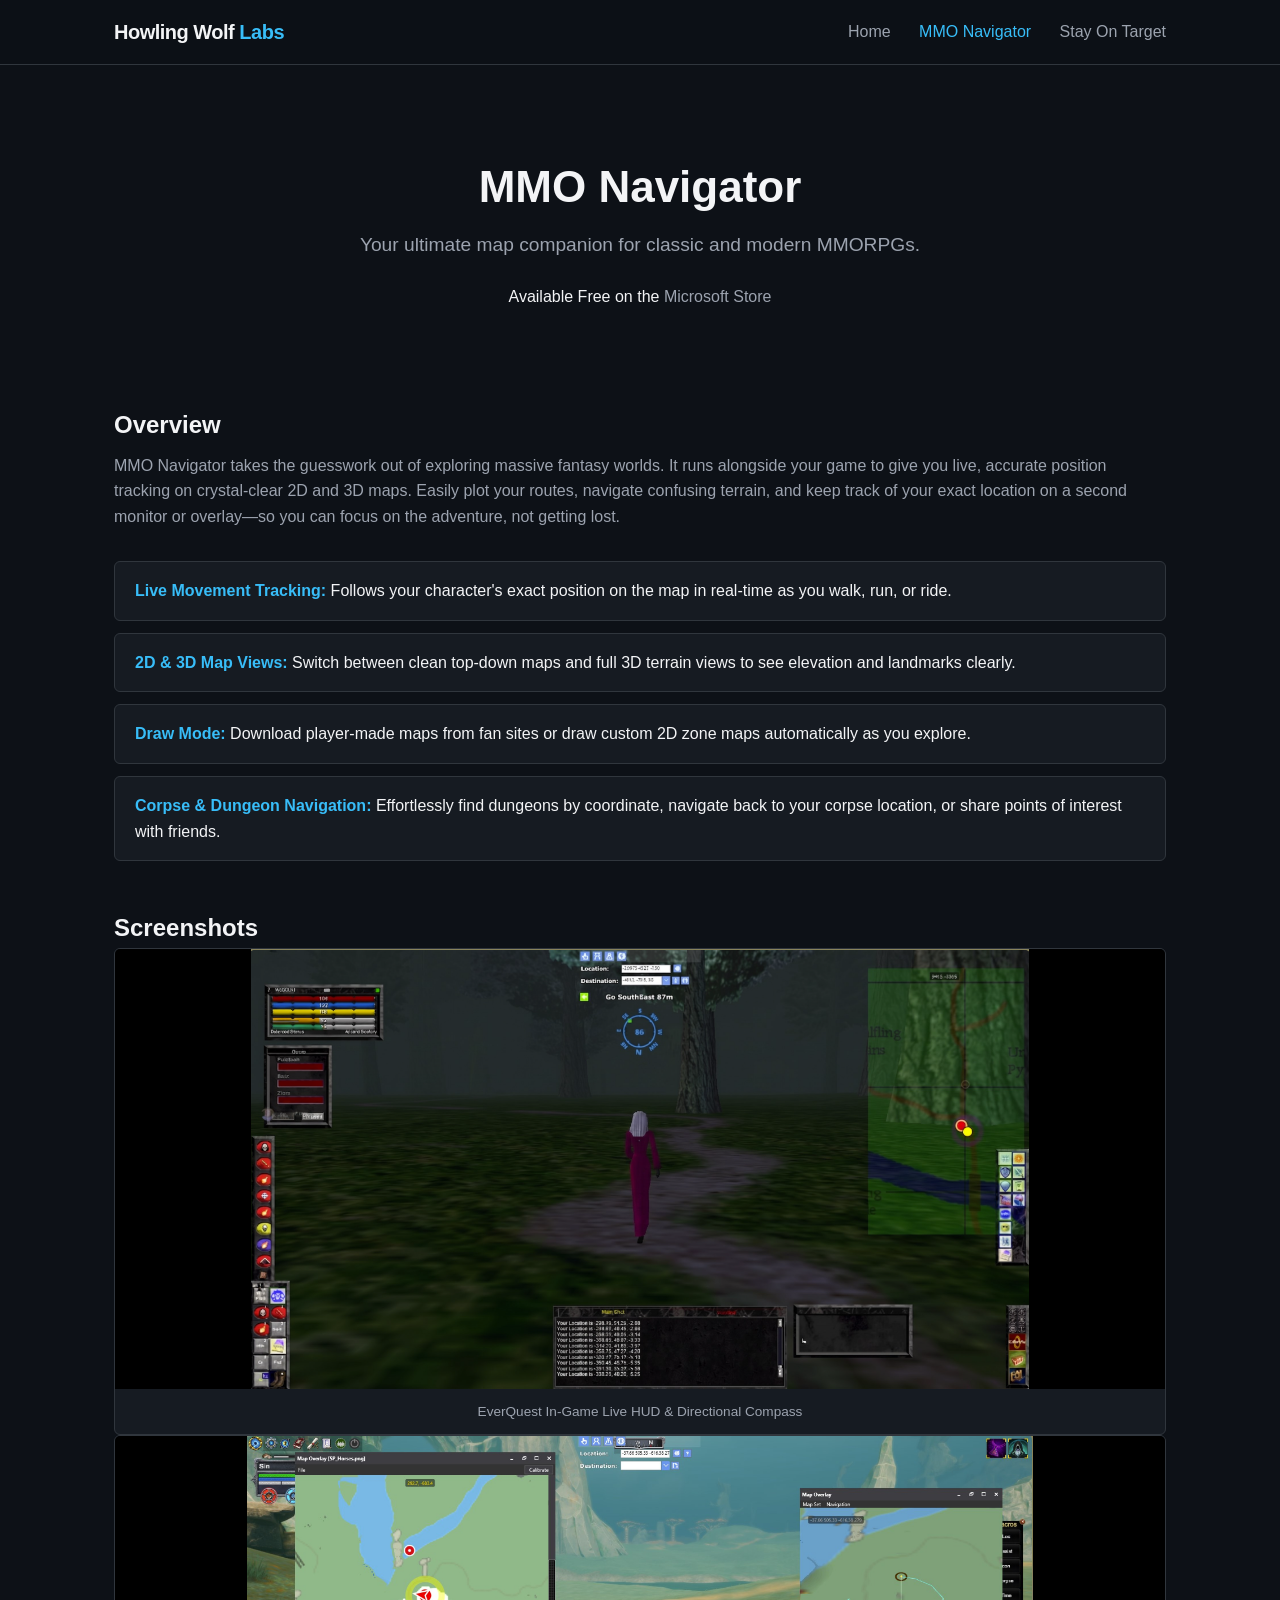
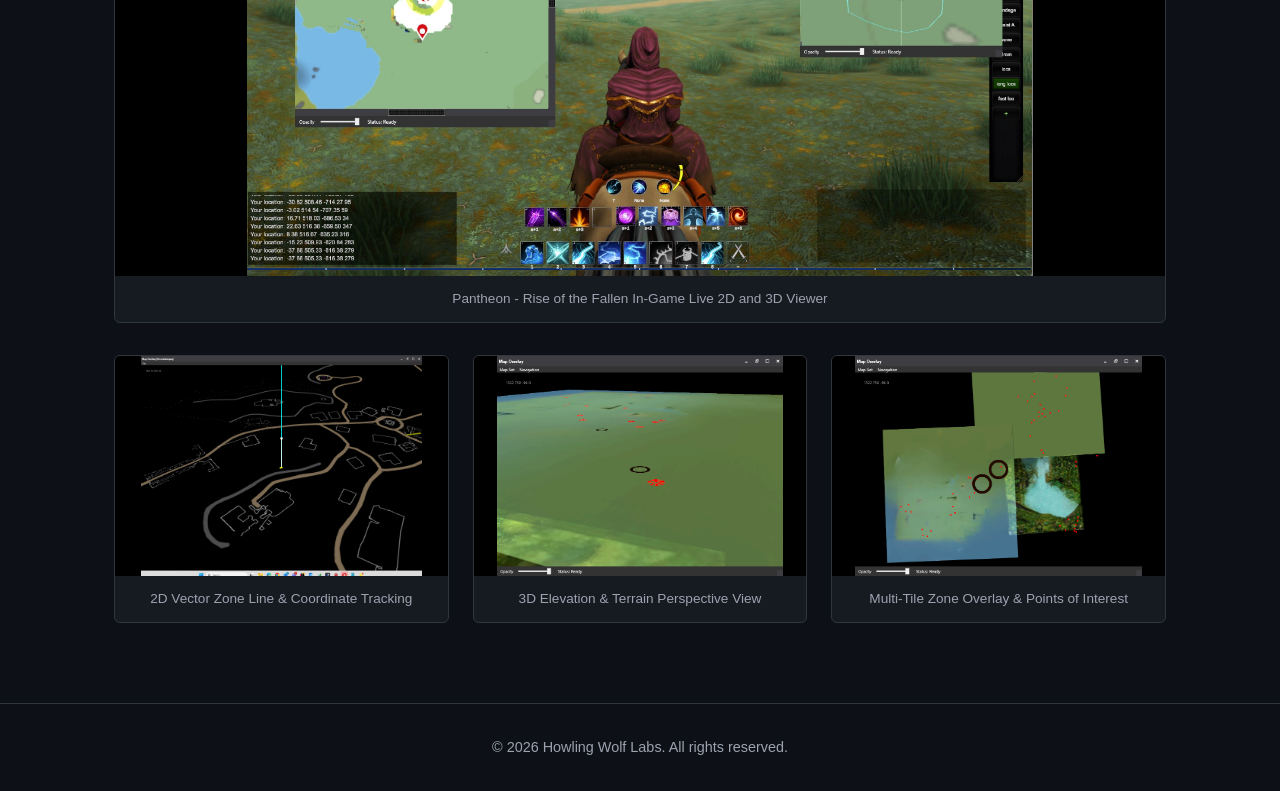
==== mmo-navigator.html @ 1f8c6275 "Initial commit of Howling Wolf Labs static website and assets" ====
<!DOCTYPE html>
<html lang="en">
<head>
  <meta charset="UTF-8">
  <meta name="viewport" content="width=device-width, initial-scale=1.0">
  <title>MMO Navigator | Howling Wolf Labs</title>
  <link rel="stylesheet" href="styles.css">
</head>
<body>

  <header>
    <div class="nav-container">
      <a href="index.html" class="brand-logo">Howling Wolf <span>Labs</span></a>
      <nav>
        <a href="index.html">Home</a>
        <a href="mmo-navigator.html" class="active">MMO Navigator</a>
        <a href="stay-on-target.html">Stay On Target</a>
      </nav>
    </div>
  </header>

  <main>
    <section class="hero">
      <h1>MMO Navigator</h1>
      <p>Your ultimate map companion for classic and modern MMORPGs.</p>
      <div style="margin-top: 1.5rem;">
        <span class="badge" style="font-size: 1rem; padding: 0.4rem 1rem;">Available Free on the <a href="https://apps.microsoft.com/detail/9nkb40c027n7?hl=en-US&gl=US" alt="store listing">Microsoft Store</a></span>
      </div>
    </section>

    <section>
      <h2>Overview</h2>
      <p style="color: var(--text-muted); margin-top: 0.5rem;">
        MMO Navigator takes the guesswork out of exploring massive fantasy worlds. It runs alongside your game to give you live, accurate position tracking on crystal-clear 2D and 3D maps. Easily plot your routes, navigate confusing terrain, and keep track of your exact location on a second monitor or overlay—so you can focus on the adventure, not getting lost.
      </p>

      <ul class="features-list">
        <li><strong>Live Movement Tracking:</strong> Follows your character's exact position on the map in real-time as you walk, run, or ride.</li>
        <li><strong>2D & 3D Map Views:</strong> Switch between clean top-down maps and full 3D terrain views to see elevation and landmarks clearly.</li>
        <li><strong>Draw Mode:</strong> Download player-made maps from fan sites or draw custom 2D zone maps automatically as you explore.</li>
        <li><strong>Corpse & Dungeon Navigation:</strong> Effortlessly find dungeons by coordinate, navigate back to your corpse location, or share points of interest with friends.</li>
      </ul>
    </section>

    <section style="margin-top: 3rem;">
      <h2>Screenshots</h2>
        <div class="gallery-item gallery-item-big">
          <img src="assets/Screenshot 2026-09-18 104952.png" alt="In-Game HUD Overlay">
          <p>EverQuest In-Game Live HUD & Directional Compass</p>
        </div>
        <div class="gallery-item gallery-item-big">
          <img src="assets/Screenshot 2026-09-18 104630.png" alt="In-Game HUD Overlay">
          <p>Pantheon - Rise of the Fallen In-Game Live 2D and 3D Viewer</p>
        </div>
      </div>

      <div class="gallery">
        <div class="gallery-item">
          <img src="assets/Screenshot 2026-08-17 093615.png" alt="2D Zone Line Map">
          <p>2D Vector Zone Line & Coordinate Tracking</p>
        </div>
        <div class="gallery-item">
          <img src="assets/Screenshot 2026-08-21 115221.png" alt="3D Terrain Perspective View">
          <p>3D Elevation & Terrain Perspective View</p>
        </div>
        <div class="gallery-item">
          <img src="assets/Screenshot 2026-08-21 115256.png" alt="Overhead Multi-Zone Overlay">
          <p>Multi-Tile Zone Overlay & Points of Interest</p>
        </div>
      </div>
    </section>
  </main>

  <footer>
    <p>&copy; 2026 Howling Wolf Labs. All rights reserved.</p>
  </footer>

</body>
</html>
---- styles.css ----
/* Howling Wolf Labs - Modern Dark/Clean Theme */
:root {
  --bg-color: #0d1117;
  --card-bg: #161b22;
  --accent-color: #38bdf8;
  --accent-hover: #0284c7;
  --text-main: #f3f4f6;
  --text-muted: #9ca3af;
  --border-color: #30363d;
  --font-family: -apple-system, BlinkMacSystemFont, "Segoe UI", Roboto, Helvetica, Arial, sans-serif;
}

* {
  box-sizing: border-box;
  margin: 0;
  padding: 0;
}

body {
  background-color: var(--bg-color);
  color: var(--text-main);
  font-family: var(--font-family);
  line-height: 1.6;
  display: flex;
  flex-direction: column;
  min-height: 100vh;
}

/* Header & Navigation */
header {
  border-bottom: 1px solid var(--border-color);
  background-color: rgba(13, 17, 23, 0.9);
  position: sticky;
  top: 0;
  z-index: 100;
  backdrop-filter: blur(8px);
}

.nav-container {
  max-width: 1100px;
  margin: 0 auto;
  display: flex;
  justify-content: space-between;
  align-items: center;
  padding: 1rem 1.5rem;
}

.brand-logo {
  font-size: 1.25rem;
  font-weight: 700;
  color: var(--text-main);
  text-decoration: none;
  letter-spacing: -0.5px;
}

.brand-logo span {
  color: var(--accent-color);
}

nav a {
  color: var(--text-muted);
  text-decoration: none;
  margin-left: 1.5rem;
  font-weight: 500;
  transition: color 0.2s;
}

nav a:hover, nav a.active {
  color: var(--accent-color);
}

a {
  color: var(--text-muted);
  text-decoration: none;
  font-weight: 500;
  transition: color 0.2s;
}

a:hover, nav a.active {
  color: var(--accent-color);
}

/* Main Content & Layout */
main {
  flex: 1;
  max-width: 1100px;
  width: 100%;
  margin: 0 auto;
  padding: 3rem 1.5rem;
}

.hero {
  text-align: center;
  padding: 3rem 1rem;
  max-width: 800px;
  margin: 0 auto 3rem auto;
}

.hero h1 {
  font-size: 2.75rem;
  margin-bottom: 1rem;
  line-height: 1.2;
}

.hero p {
  font-size: 1.2rem;
  color: var(--text-muted);
}

/* Product Cards Grid */
.grid {
  display: grid;
  grid-template-columns: repeat(auto-fit, minmax(320px, 1fr));
  gap: 2rem;
}

.card {
  background-color: var(--card-bg);
  border: 1px solid var(--border-color);
  border-radius: 8px;
  padding: 2rem;
  display: flex;
  flex-direction: column;
  justify-content: space-between;
  transition: transform 0.2s, border-color 0.2s;
}

.card:hover {
  border-color: var(--accent-color);
  transform: translateY(-2px);
}

.card h2 {
  font-size: 1.5rem;
  margin-bottom: 0.5rem;
}

.card .badge {
  display: inline-block;
  background-color: rgba(56, 189, 248, 0.1);
  color: var(--accent-color);
  font-size: 0.8rem;
  padding: 0.2rem 0.6rem;
  border-radius: 4px;
  margin-bottom: 1rem;
  font-weight: 600;
}

.card p {
  color: var(--text-muted);
  margin-bottom: 1.5rem;
}

/* Buttons */
.btn {
  display: inline-block;
  background-color: var(--accent-color);
  color: #000;
  padding: 0.75rem 1.25rem;
  border-radius: 6px;
  font-weight: 600;
  text-decoration: none;
  text-align: center;
  transition: background-color 0.2s;
}

.btn:hover {
  background-color: var(--accent-hover);
}

.btn-secondary {
  background-color: transparent;
  color: var(--text-main);
  border: 1px solid var(--border-color);
}

.btn-secondary:hover {
  background-color: var(--border-color);
}

/* Image Galleries */
.gallery {
  display: grid;
  grid-template-columns: repeat(auto-fit, minmax(280px, 1fr));
  gap: 1.5rem;
  margin: 2rem 0;
}

.gallery-item {
  background: var(--card-bg);
  border: 1px solid var(--border-color);
  border-radius: 6px;
  overflow: hidden;
}

.gallery-item img {
  width: 100%;
  height: 220px;
  object-fit: contain; /* Keeps original aspect ratio with letterboxing */
  background-color: #000;
  display: block;
}

.gallery-item p {
  padding: 0.75rem;
  font-size: 0.85rem;
  color: var(--text-muted);
  text-align: center;
}

.gallery-item-big img {
  width: 100%;
  height: 440px;
}

/* Feature Bullet Lists */
.features-list {
  margin: 2rem 0;
  list-style-type: none;
}

.features-list li {
  background: var(--card-bg);
  border: 1px solid var(--border-color);
  padding: 1rem 1.25rem;
  border-radius: 6px;
  margin-bottom: 0.75rem;
}

.features-list strong {
  color: var(--accent-color);
}

/* Footer */
footer {
  border-top: 1px solid var(--border-color);
  padding: 2rem 1.5rem;
  text-align: center;
  color: var(--text-muted);
  font-size: 0.9rem;
}
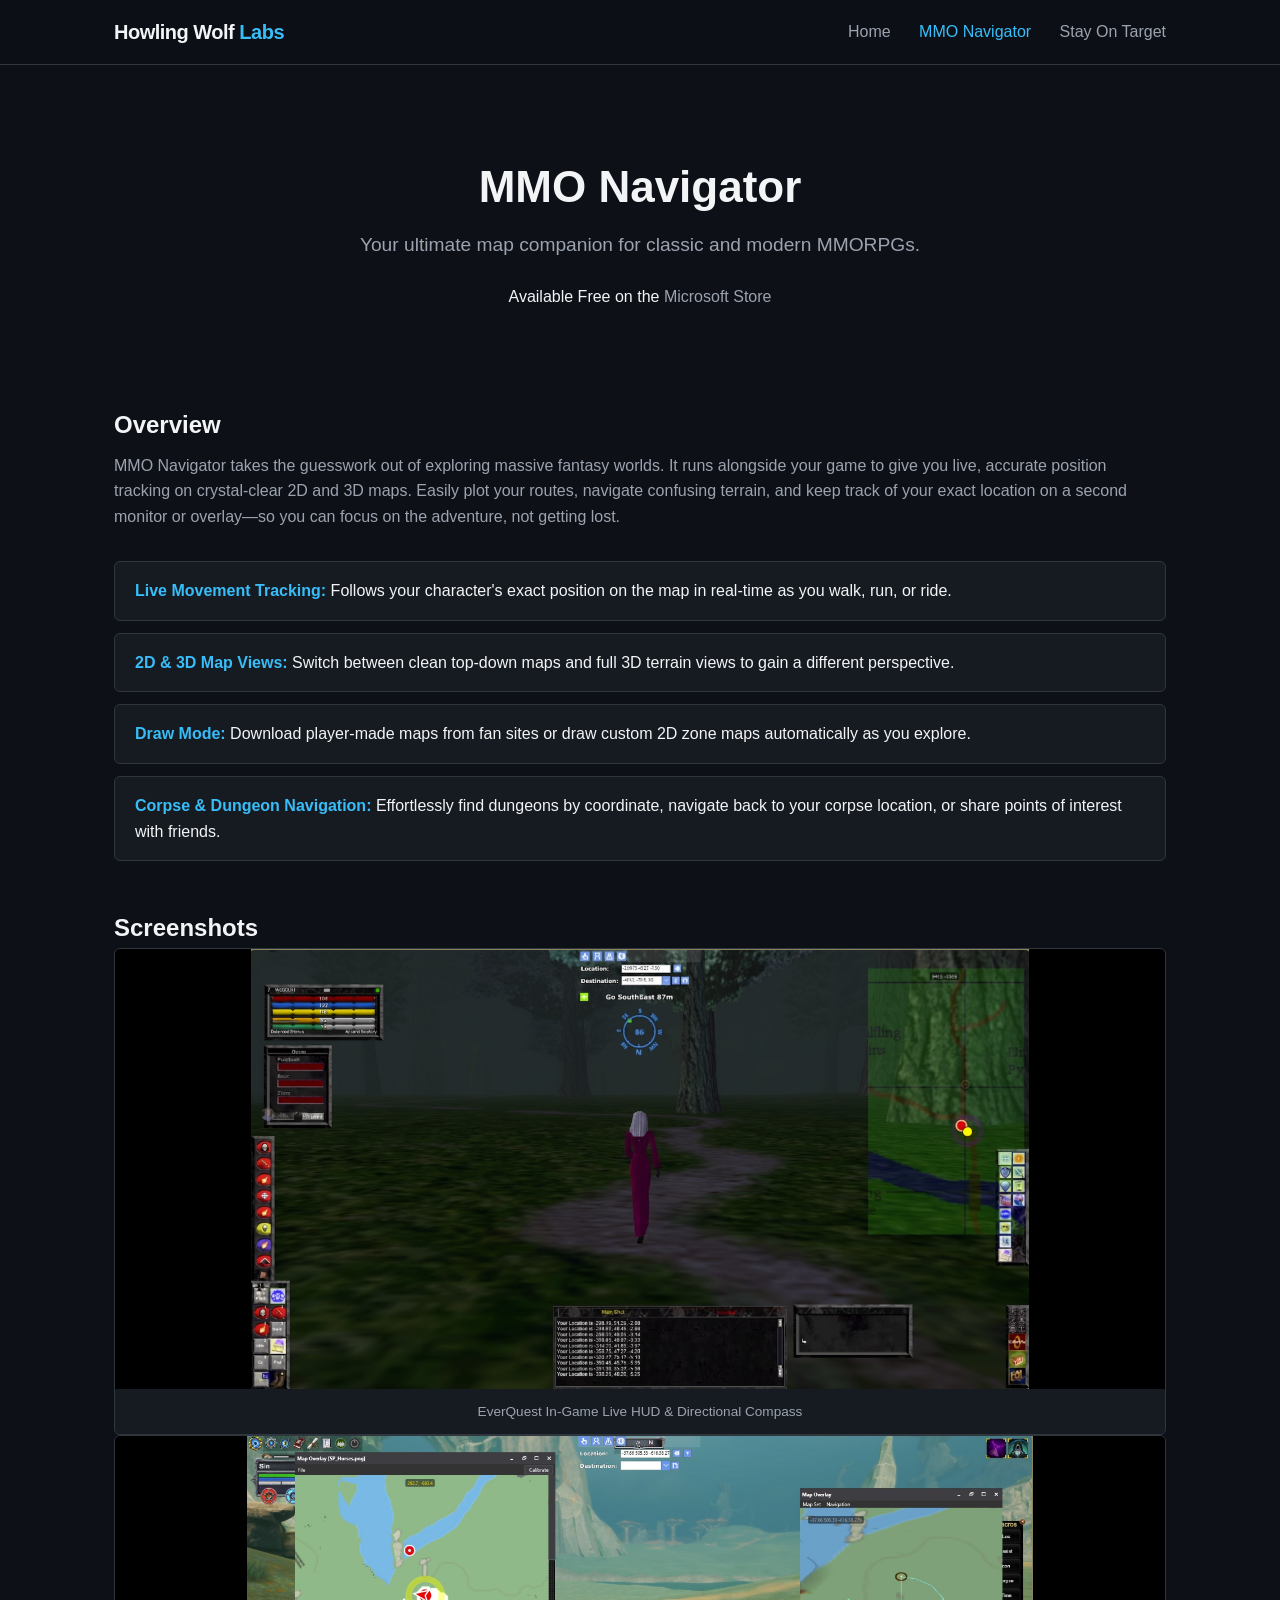
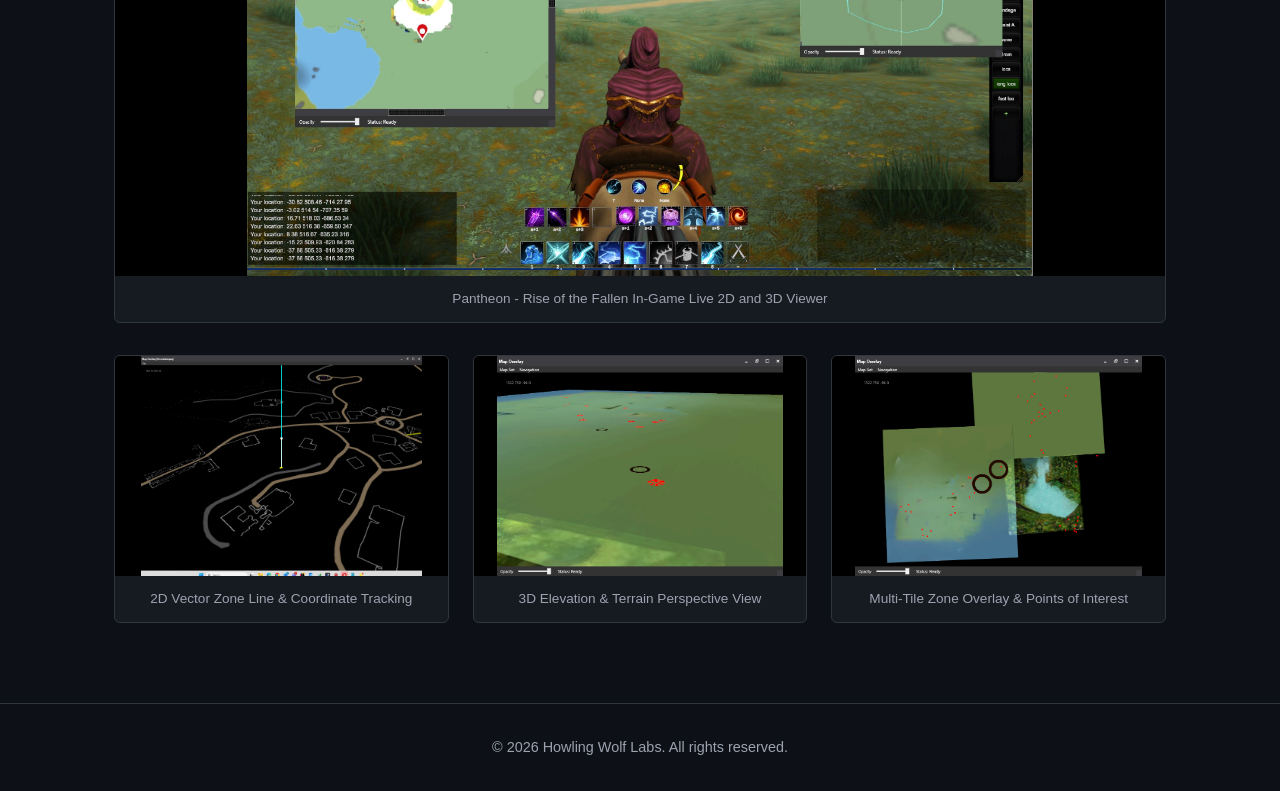
==== commit 1ca161b6: "Add files via upload" ====
--- a/mmo-navigator.html
+++ b/mmo-navigator.html
@@ -36,7 +36,7 @@
 
       <ul class="features-list">
         <li><strong>Live Movement Tracking:</strong> Follows your character's exact position on the map in real-time as you walk, run, or ride.</li>
-        <li><strong>2D & 3D Map Views:</strong> Switch between clean top-down maps and full 3D terrain views to see elevation and landmarks clearly.</li>
+        <li><strong>2D & 3D Map Views:</strong> Switch between clean top-down maps and full 3D terrain views to gain a different perspective.</li>
         <li><strong>Draw Mode:</strong> Download player-made maps from fan sites or draw custom 2D zone maps automatically as you explore.</li>
         <li><strong>Corpse & Dungeon Navigation:</strong> Effortlessly find dungeons by coordinate, navigate back to your corpse location, or share points of interest with friends.</li>
       </ul>
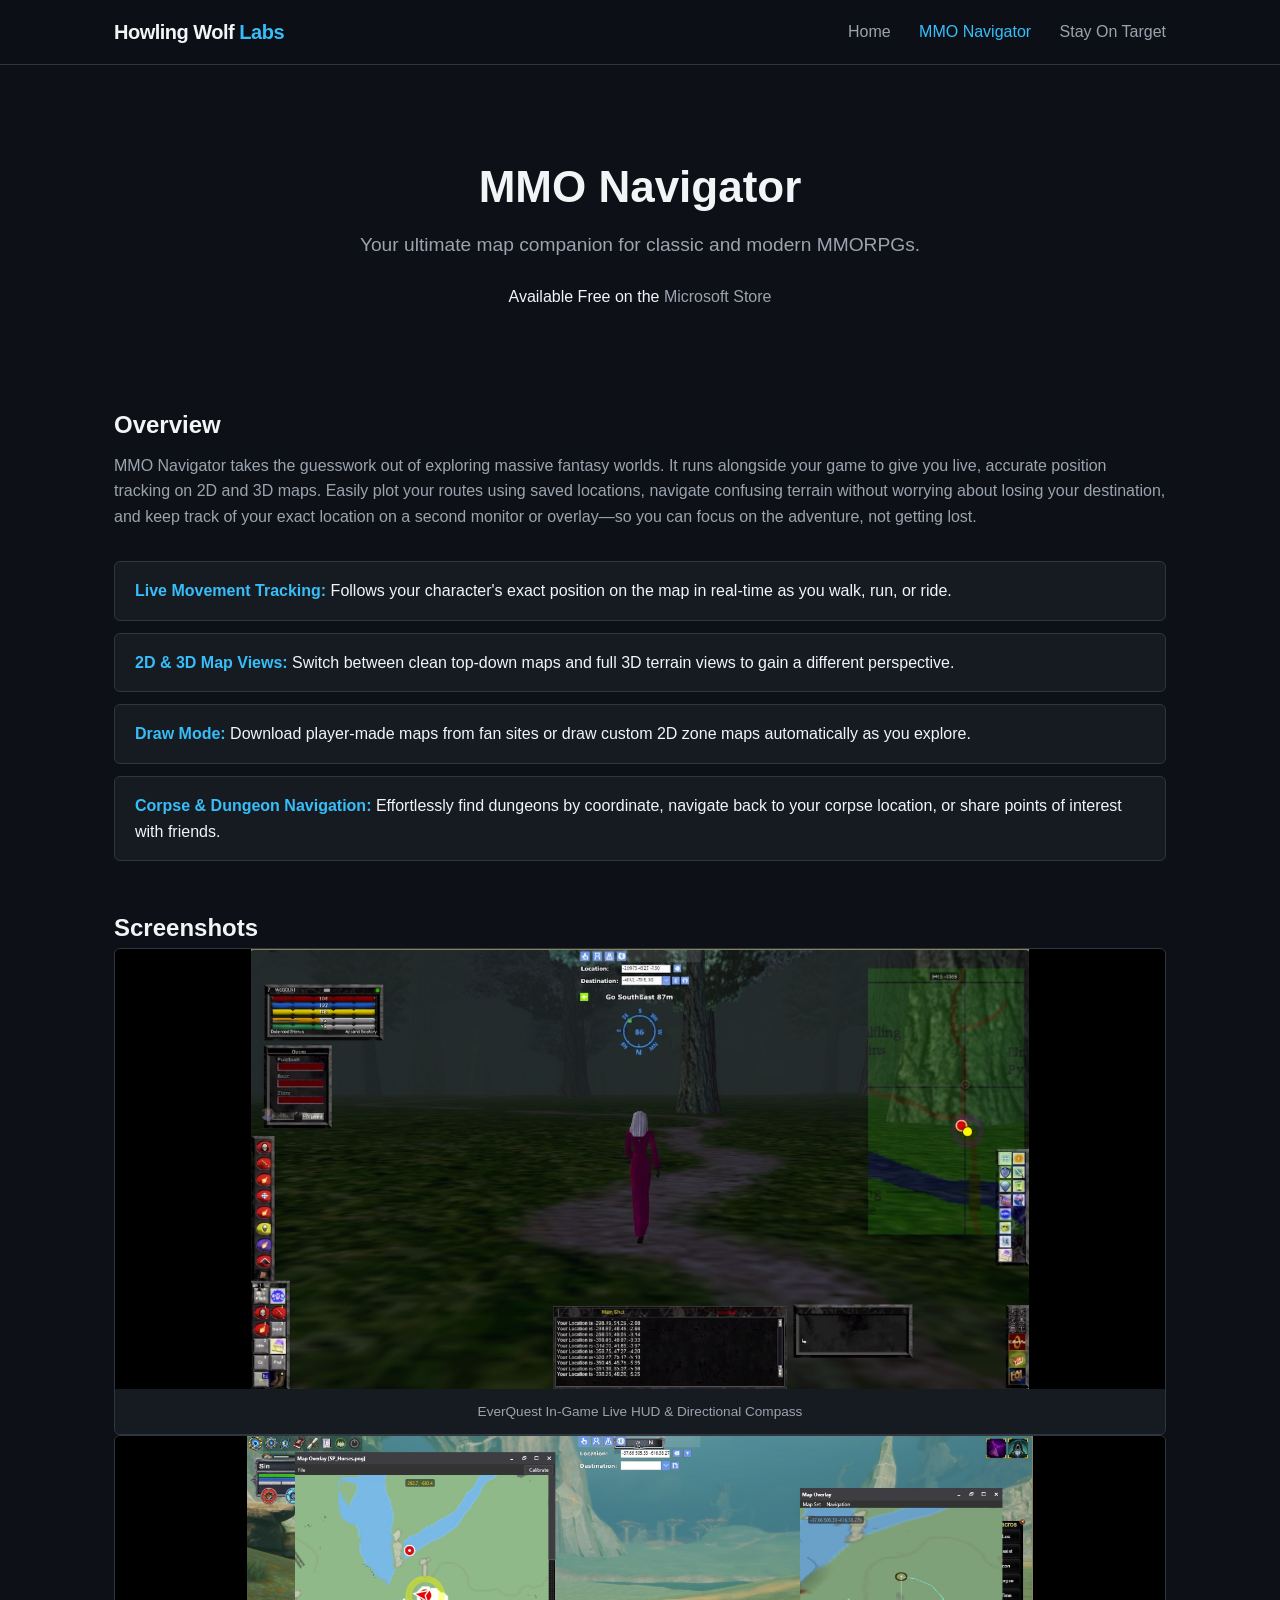
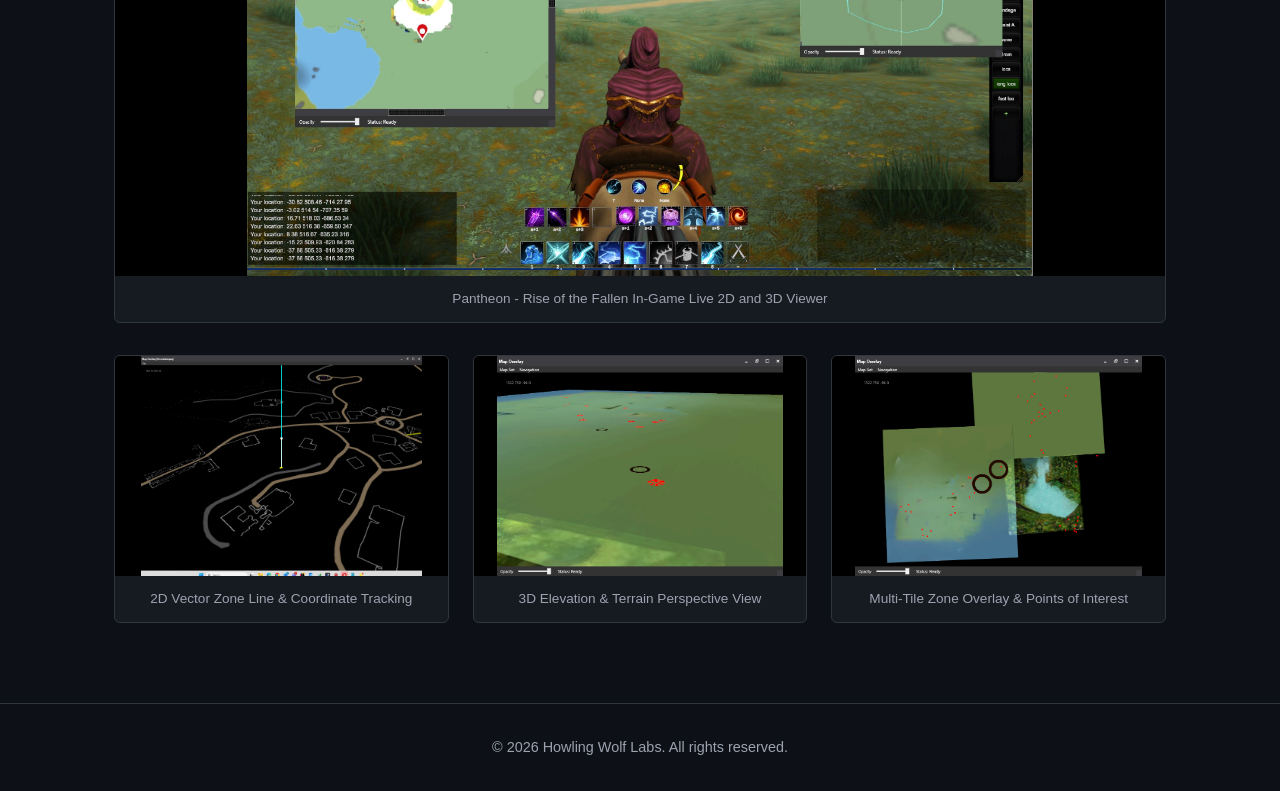
==== commit ded36b50: "Add files via upload" ====
--- a/mmo-navigator.html
+++ b/mmo-navigator.html
@@ -31,7 +31,7 @@
     <section>
       <h2>Overview</h2>
       <p style="color: var(--text-muted); margin-top: 0.5rem;">
-        MMO Navigator takes the guesswork out of exploring massive fantasy worlds. It runs alongside your game to give you live, accurate position tracking on crystal-clear 2D and 3D maps. Easily plot your routes, navigate confusing terrain, and keep track of your exact location on a second monitor or overlay—so you can focus on the adventure, not getting lost.
+        MMO Navigator takes the guesswork out of exploring massive fantasy worlds. It runs alongside your game to give you live, accurate position tracking on 2D and 3D maps. Easily plot your routes using saved locations, navigate confusing terrain without worrying about losing your destination, and keep track of your exact location on a second monitor or overlay—so you can focus on the adventure, not getting lost.
       </p>
 
       <ul class="features-list">
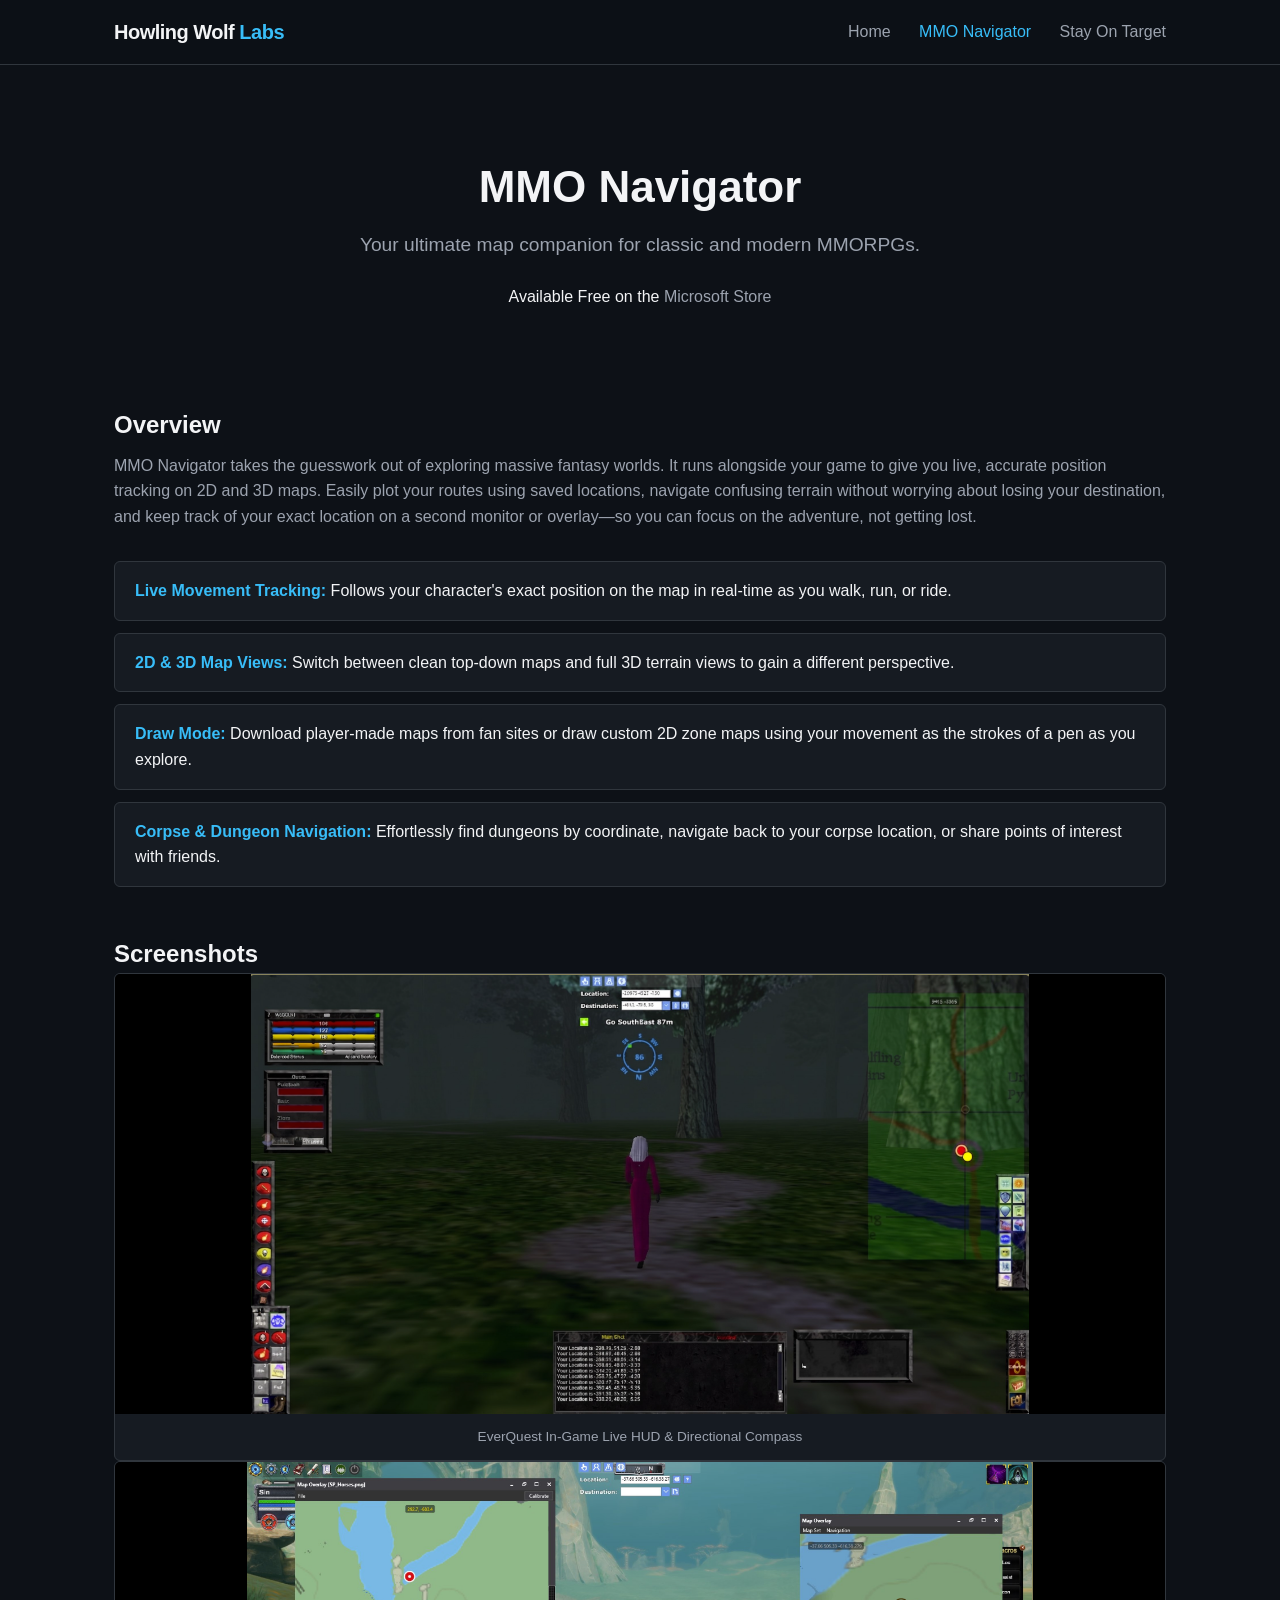
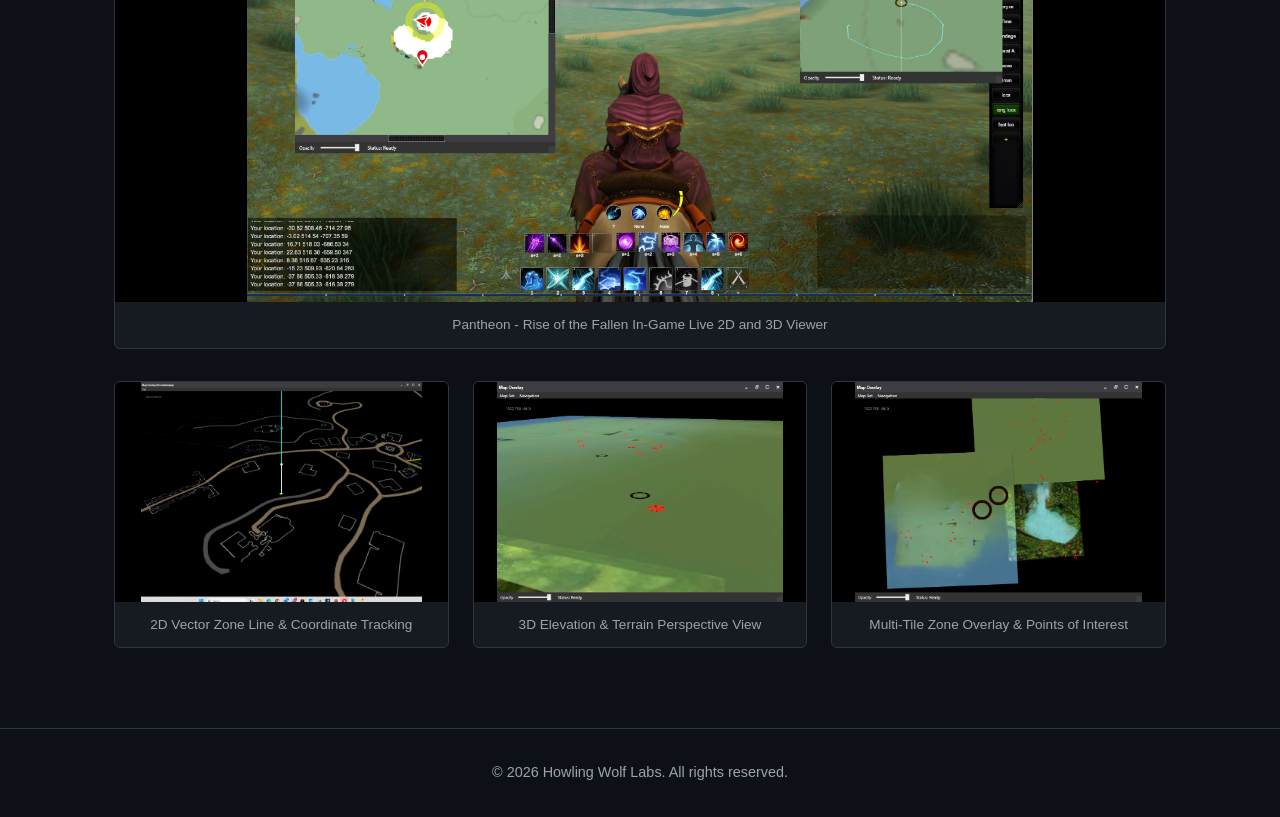
==== commit 2e7b4a7a: "Add files via upload" ====
--- a/mmo-navigator.html
+++ b/mmo-navigator.html
@@ -37,7 +37,7 @@
       <ul class="features-list">
         <li><strong>Live Movement Tracking:</strong> Follows your character's exact position on the map in real-time as you walk, run, or ride.</li>
         <li><strong>2D & 3D Map Views:</strong> Switch between clean top-down maps and full 3D terrain views to gain a different perspective.</li>
-        <li><strong>Draw Mode:</strong> Download player-made maps from fan sites or draw custom 2D zone maps automatically as you explore.</li>
+        <li><strong>Draw Mode:</strong> Download player-made maps from fan sites or draw custom 2D zone maps using your movement as the strokes of a pen as you explore.</li>
         <li><strong>Corpse & Dungeon Navigation:</strong> Effortlessly find dungeons by coordinate, navigate back to your corpse location, or share points of interest with friends.</li>
       </ul>
     </section>
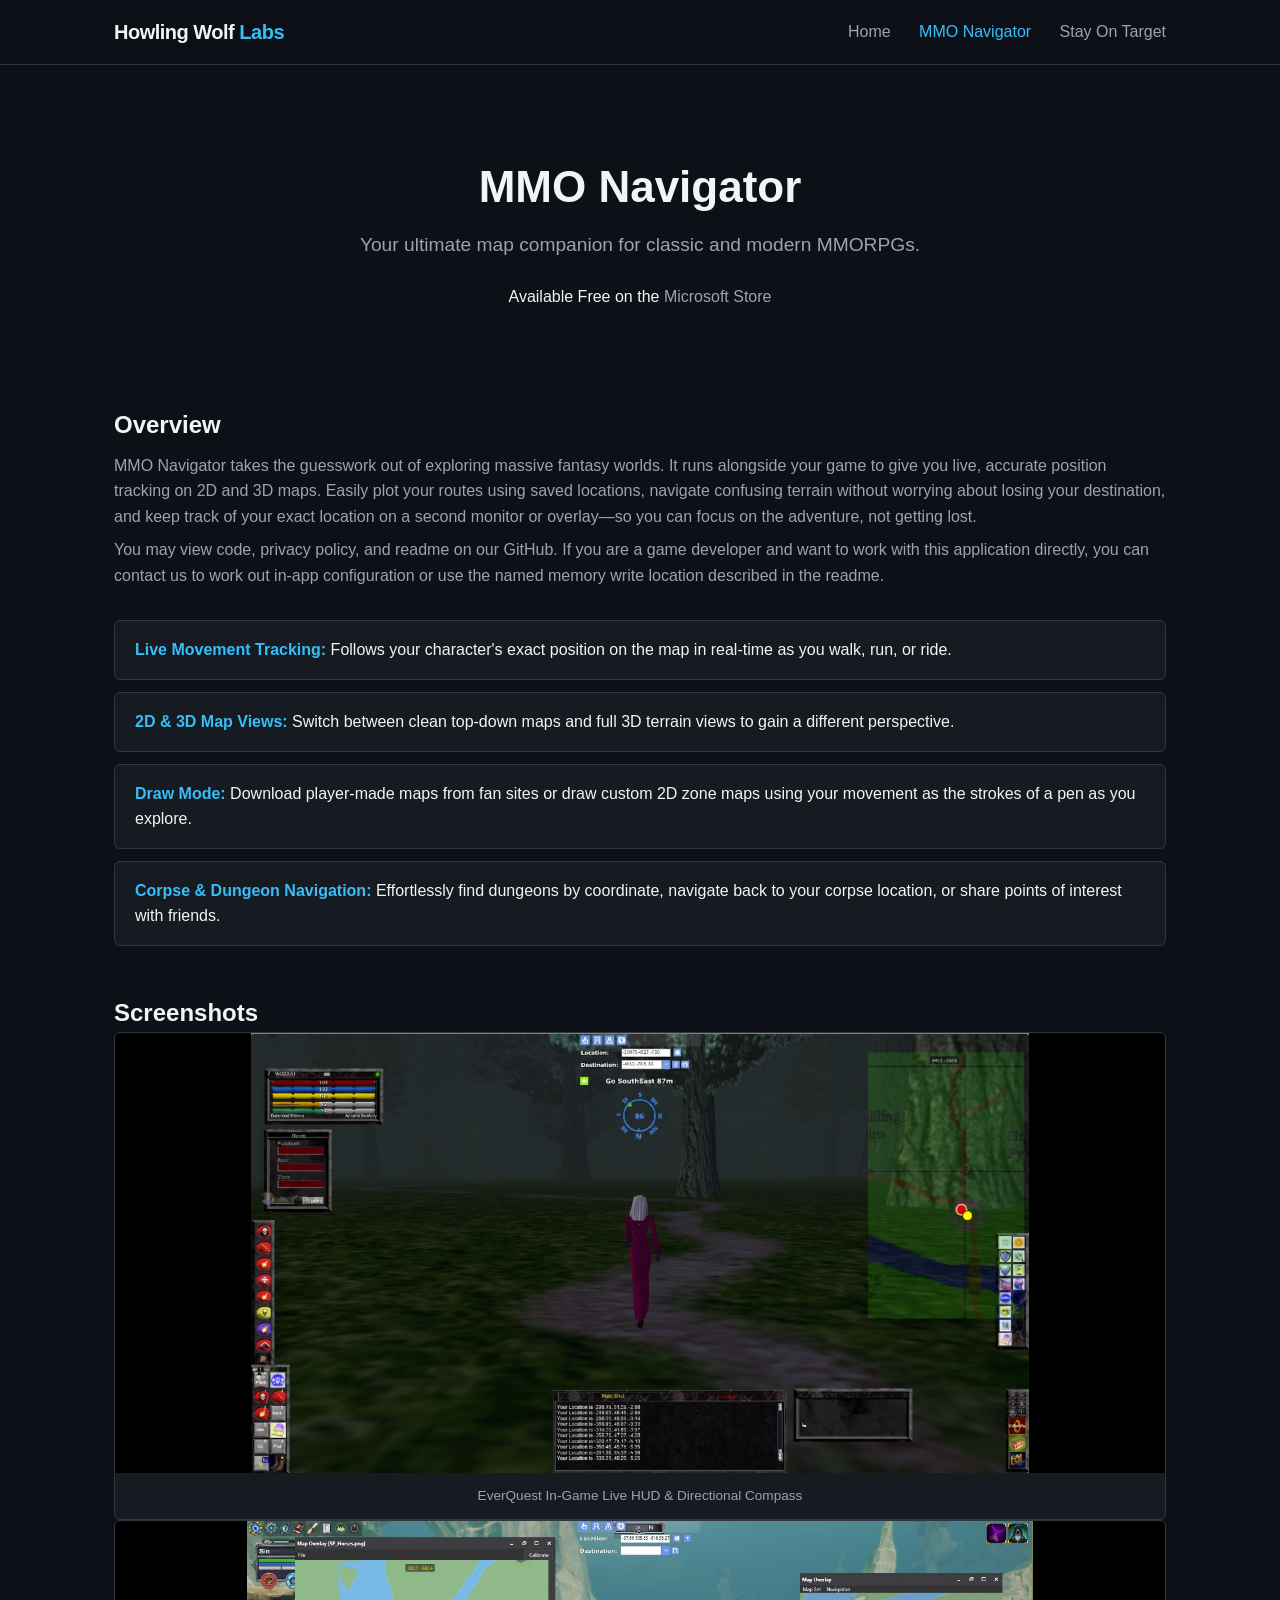
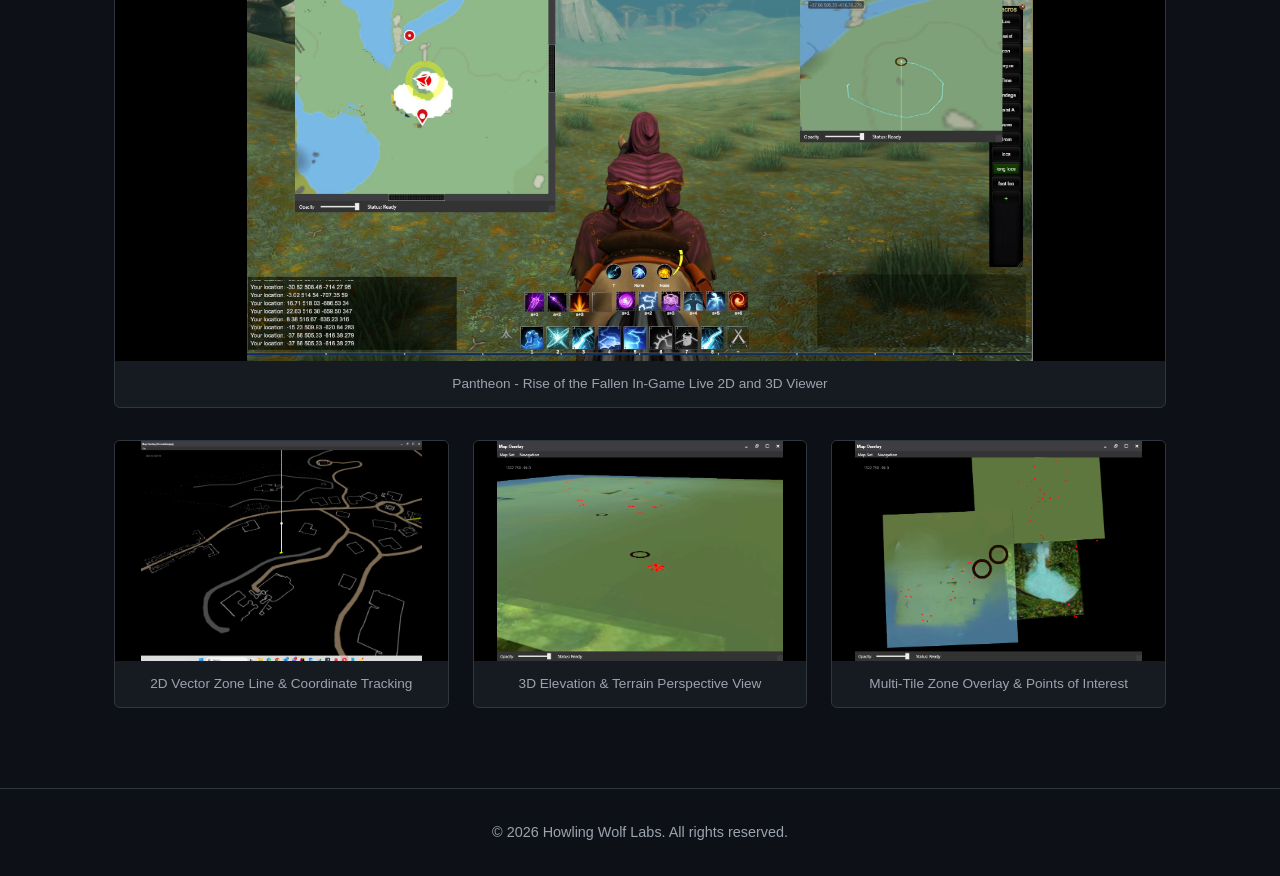
==== commit adb79306: "Add files via upload" ====
--- a/mmo-navigator.html
+++ b/mmo-navigator.html
@@ -32,6 +32,10 @@
       <h2>Overview</h2>
       <p style="color: var(--text-muted); margin-top: 0.5rem;">
         MMO Navigator takes the guesswork out of exploring massive fantasy worlds. It runs alongside your game to give you live, accurate position tracking on 2D and 3D maps. Easily plot your routes using saved locations, navigate confusing terrain without worrying about losing your destination, and keep track of your exact location on a second monitor or overlay—so you can focus on the adventure, not getting lost.
+      </p>
+
+      <p style="color: var(--text-muted); margin-top: 0.5rem;">
+        You may view code, privacy policy, and readme on our <a href="https://github.com/johnrigsby1970/MMONavigator" title="GitHub repo" target="_GitHub">GitHub</a>. If you are a game developer and want to work with this application directly, you can contact us to work out in-app configuration or use the named memory write location described in the readme.
       </p>
 
       <ul class="features-list">
--- a/styles.css
+++ b/styles.css
@@ -1,241 +1,281 @@
-/* Howling Wolf Labs - Modern Dark/Clean Theme */
-:root {
-  --bg-color: #0d1117;
-  --card-bg: #161b22;
-  --accent-color: #38bdf8;
-  --accent-hover: #0284c7;
-  --text-main: #f3f4f6;
-  --text-muted: #9ca3af;
-  --border-color: #30363d;
-  --font-family: -apple-system, BlinkMacSystemFont, "Segoe UI", Roboto, Helvetica, Arial, sans-serif;
-}
-
-* {
-  box-sizing: border-box;
-  margin: 0;
-  padding: 0;
-}
-
-body {
-  background-color: var(--bg-color);
-  color: var(--text-main);
-  font-family: var(--font-family);
-  line-height: 1.6;
-  display: flex;
-  flex-direction: column;
-  min-height: 100vh;
-}
-
-/* Header & Navigation */
-header {
-  border-bottom: 1px solid var(--border-color);
-  background-color: rgba(13, 17, 23, 0.9);
-  position: sticky;
-  top: 0;
-  z-index: 100;
-  backdrop-filter: blur(8px);
-}
-
-.nav-container {
-  max-width: 1100px;
-  margin: 0 auto;
-  display: flex;
-  justify-content: space-between;
-  align-items: center;
-  padding: 1rem 1.5rem;
-}
-
-.brand-logo {
-  font-size: 1.25rem;
-  font-weight: 700;
-  color: var(--text-main);
-  text-decoration: none;
-  letter-spacing: -0.5px;
-}
-
-.brand-logo span {
-  color: var(--accent-color);
-}
-
-nav a {
-  color: var(--text-muted);
-  text-decoration: none;
-  margin-left: 1.5rem;
-  font-weight: 500;
-  transition: color 0.2s;
-}
-
-nav a:hover, nav a.active {
-  color: var(--accent-color);
-}
-
-a {
-  color: var(--text-muted);
-  text-decoration: none;
-  font-weight: 500;
-  transition: color 0.2s;
-}
-
-a:hover, nav a.active {
-  color: var(--accent-color);
-}
-
-/* Main Content & Layout */
-main {
-  flex: 1;
-  max-width: 1100px;
-  width: 100%;
-  margin: 0 auto;
-  padding: 3rem 1.5rem;
-}
-
-.hero {
-  text-align: center;
-  padding: 3rem 1rem;
-  max-width: 800px;
-  margin: 0 auto 3rem auto;
-}
-
-.hero h1 {
-  font-size: 2.75rem;
-  margin-bottom: 1rem;
-  line-height: 1.2;
-}
-
-.hero p {
-  font-size: 1.2rem;
-  color: var(--text-muted);
-}
-
-/* Product Cards Grid */
-.grid {
-  display: grid;
-  grid-template-columns: repeat(auto-fit, minmax(320px, 1fr));
-  gap: 2rem;
-}
-
-.card {
-  background-color: var(--card-bg);
-  border: 1px solid var(--border-color);
-  border-radius: 8px;
-  padding: 2rem;
-  display: flex;
-  flex-direction: column;
-  justify-content: space-between;
-  transition: transform 0.2s, border-color 0.2s;
-}
-
-.card:hover {
-  border-color: var(--accent-color);
-  transform: translateY(-2px);
-}
-
-.card h2 {
-  font-size: 1.5rem;
-  margin-bottom: 0.5rem;
-}
-
-.card .badge {
-  display: inline-block;
-  background-color: rgba(56, 189, 248, 0.1);
-  color: var(--accent-color);
-  font-size: 0.8rem;
-  padding: 0.2rem 0.6rem;
-  border-radius: 4px;
-  margin-bottom: 1rem;
-  font-weight: 600;
-}
-
-.card p {
-  color: var(--text-muted);
-  margin-bottom: 1.5rem;
-}
-
-/* Buttons */
-.btn {
-  display: inline-block;
-  background-color: var(--accent-color);
-  color: #000;
-  padding: 0.75rem 1.25rem;
-  border-radius: 6px;
-  font-weight: 600;
-  text-decoration: none;
-  text-align: center;
-  transition: background-color 0.2s;
-}
-
-.btn:hover {
-  background-color: var(--accent-hover);
-}
-
-.btn-secondary {
-  background-color: transparent;
-  color: var(--text-main);
-  border: 1px solid var(--border-color);
-}
-
-.btn-secondary:hover {
-  background-color: var(--border-color);
-}
-
-/* Image Galleries */
-.gallery {
-  display: grid;
-  grid-template-columns: repeat(auto-fit, minmax(280px, 1fr));
-  gap: 1.5rem;
-  margin: 2rem 0;
-}
-
-.gallery-item {
-  background: var(--card-bg);
-  border: 1px solid var(--border-color);
-  border-radius: 6px;
-  overflow: hidden;
-}
-
-.gallery-item img {
-  width: 100%;
-  height: 220px;
-  object-fit: contain; /* Keeps original aspect ratio with letterboxing */
-  background-color: #000;
-  display: block;
-}
-
-.gallery-item p {
-  padding: 0.75rem;
-  font-size: 0.85rem;
-  color: var(--text-muted);
-  text-align: center;
-}
-
-.gallery-item-big img {
-  width: 100%;
-  height: 440px;
-}
-
-/* Feature Bullet Lists */
-.features-list {
-  margin: 2rem 0;
-  list-style-type: none;
-}
-
-.features-list li {
-  background: var(--card-bg);
-  border: 1px solid var(--border-color);
-  padding: 1rem 1.25rem;
-  border-radius: 6px;
-  margin-bottom: 0.75rem;
-}
-
-.features-list strong {
-  color: var(--accent-color);
-}
-
-/* Footer */
-footer {
-  border-top: 1px solid var(--border-color);
-  padding: 2rem 1.5rem;
-  text-align: center;
-  color: var(--text-muted);
-  font-size: 0.9rem;
+/* Howling Wolf Labs - Modern Dark/Clean Theme */
+:root {
+  --bg-color: #0d1117;
+  --card-bg: #161b22;
+  --accent-color: #38bdf8;
+  --accent-hover: #0284c7;
+  --text-main: #f3f4f6;
+  --text-muted: #9ca3af;
+  --border-color: #30363d;
+  --font-family: -apple-system, BlinkMacSystemFont, "Segoe UI", Roboto, Helvetica, Arial, sans-serif;
+}
+
+* {
+  box-sizing: border-box;
+  margin: 0;
+  padding: 0;
+}
+
+body {
+  background-color: var(--bg-color);
+  color: var(--text-main);
+  font-family: var(--font-family);
+  line-height: 1.6;
+  display: flex;
+  flex-direction: column;
+  min-height: 100vh;
+}
+
+/* Header & Navigation */
+header {
+  border-bottom: 1px solid var(--border-color);
+  background-color: rgba(13, 17, 23, 0.9);
+  position: sticky;
+  top: 0;
+  z-index: 100;
+  backdrop-filter: blur(8px);
+}
+
+.nav-container {
+  max-width: 1100px;
+  margin: 0 auto;
+  display: flex;
+  justify-content: space-between;
+  align-items: center;
+  padding: 1rem 1.5rem;
+}
+
+.brand-logo {
+  font-size: 1.25rem;
+  font-weight: 700;
+  color: var(--text-main);
+  text-decoration: none;
+  letter-spacing: -0.5px;
+}
+
+.brand-logo span {
+  color: var(--accent-color);
+}
+
+nav a {
+  color: var(--text-muted);
+  text-decoration: none;
+  margin-left: 1.5rem;
+  font-weight: 500;
+  transition: color 0.2s;
+}
+
+nav a:hover, nav a.active {
+  color: var(--accent-color);
+}
+
+a {
+  color: var(--text-muted);
+  text-decoration: none;
+  font-weight: 500;
+  transition: color 0.2s;
+}
+
+a:hover, nav a.active {
+  color: var(--accent-color);
+}
+
+/* Main Content & Layout */
+main {
+  flex: 1;
+  max-width: 1100px;
+  width: 100%;
+  margin: 0 auto;
+  padding: 3rem 1.5rem;
+}
+
+.hero {
+  text-align: center;
+  padding: 3rem 1rem;
+  max-width: 800px;
+  margin: 0 auto 3rem auto;
+}
+
+.hero h1 {
+  font-size: 2.75rem;
+  margin-bottom: 1rem;
+  line-height: 1.2;
+}
+
+.hero p {
+  font-size: 1.2rem;
+  color: var(--text-muted);
+}
+
+.hero-dark p {
+  font-size: 1.2rem;
+font-weight: 600;
+  color: black !important;
+}
+
+.main-background {
+  position: relative;
+  min-height: 400px;
+  overflow: hidden; /* Keeps the filtered background contained */
+  color: #ffffff;    /* Ensures text remains crisp and untouched */
+}
+
+.main-background::before {
+content: "";
+  position: absolute;
+  top: 0;
+  left: 0;
+  width: 100%;
+  height: 100%;
+  z-index: 1; /* Places the background behind container content */
+background-color: #A895F7;
+  background-image: 
+
+    url('assets/PXL_20250718_213956216.PANO.jpg');
+background-blend-mode: multiply;
+  background-size: cover;
+  background-position: center;
+  background-repeat: no-repeat;
+/*filter: contrast(180%) saturate(190%) invert(10%) hue-rotate(190deg); */
+
+filter: contrast(120%) sepia(100%) hue-rotate(190deg) saturate(240%);
+  opacity: 0.85; /* Softens overall intensity */
+}
+
+.main-background > * {
+  position: relative;
+  z-index: 2;
+}
+
+/* Product Cards Grid */
+.grid {
+  display: grid;
+  grid-template-columns: repeat(auto-fit, minmax(320px, 1fr));
+  gap: 2rem;
+}
+
+.card {
+  background-color: var(--card-bg);
+  border: 1px solid var(--border-color);
+  border-radius: 8px;
+  padding: 2rem;
+  display: flex;
+  flex-direction: column;
+  justify-content: space-between;
+  transition: transform 0.2s, border-color 0.2s;
+}
+
+.card:hover {
+  border-color: var(--accent-color);
+  transform: translateY(-2px);
+}
+
+.card h2 {
+  font-size: 1.5rem;
+  margin-bottom: 0.5rem;
+}
+
+.card .badge {
+  display: inline-block;
+  background-color: rgba(56, 189, 248, 0.1);
+  color: var(--accent-color);
+  font-size: 0.8rem;
+  padding: 0.2rem 0.6rem;
+  border-radius: 4px;
+  margin-bottom: 1rem;
+  font-weight: 600;
+}
+
+.card p {
+  color: var(--text-muted);
+  margin-bottom: 1.5rem;
+}
+
+/* Buttons */
+.btn {
+  display: inline-block;
+  background-color: var(--accent-color);
+  color: #000;
+  padding: 0.75rem 1.25rem;
+  border-radius: 6px;
+  font-weight: 600;
+  text-decoration: none;
+  text-align: center;
+  transition: background-color 0.2s;
+}
+
+.btn:hover {
+  background-color: var(--accent-hover);
+}
+
+.btn-secondary {
+  background-color: transparent;
+  color: var(--text-main);
+  border: 1px solid var(--border-color);
+}
+
+.btn-secondary:hover {
+  background-color: var(--border-color);
+}
+
+/* Image Galleries */
+.gallery {
+  display: grid;
+  grid-template-columns: repeat(auto-fit, minmax(280px, 1fr));
+  gap: 1.5rem;
+  margin: 2rem 0;
+}
+
+.gallery-item {
+  background: var(--card-bg);
+  border: 1px solid var(--border-color);
+  border-radius: 6px;
+  overflow: hidden;
+}
+
+.gallery-item img {
+  width: 100%;
+  height: 220px;
+  object-fit: contain; /* Keeps original aspect ratio with letterboxing */
+  background-color: #000;
+  display: block;
+}
+
+.gallery-item p {
+  padding: 0.75rem;
+  font-size: 0.85rem;
+  color: var(--text-muted);
+  text-align: center;
+}
+
+.gallery-item-big img {
+  width: 100%;
+  height: 440px;
+}
+
+/* Feature Bullet Lists */
+.features-list {
+  margin: 2rem 0;
+  list-style-type: none;
+}
+
+.features-list li {
+  background: var(--card-bg);
+  border: 1px solid var(--border-color);
+  padding: 1rem 1.25rem;
+  border-radius: 6px;
+  margin-bottom: 0.75rem;
+}
+
+.features-list strong {
+  color: var(--accent-color);
+}
+
+/* Footer */
+footer {
+  border-top: 1px solid var(--border-color);
+  padding: 2rem 1.5rem;
+  text-align: center;
+  color: var(--text-muted);
+  font-size: 0.9rem;
 }
